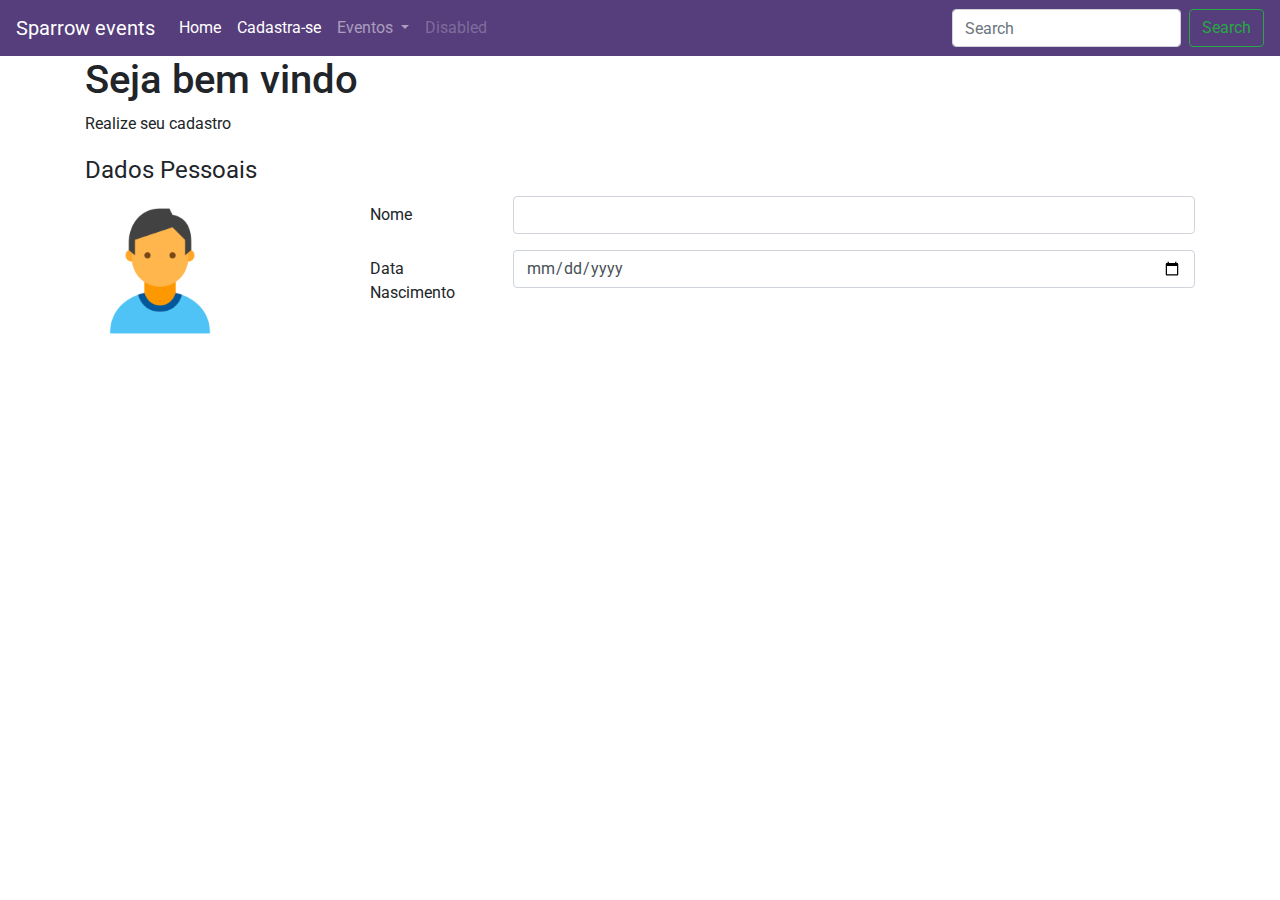
==== cadastre-se.html @ 69c8d6da "Inicio" ====
<!doctype html>
<html lang="pt-br">

<head>
    <!-- Required meta tags -->
    <meta charset="utf-8">
    <meta name="viewport" content="width=device-width, initial-scale=1, shrink-to-fit=no">

    <!-- Bootstrap CSS -->
    <link rel="stylesheet" href="assets/css/bootstrap.min.css">
    <link rel="stylesheet" href="assets/css/sparrow-events.css">
    <link href="https://fonts.googleapis.com/css?family=Roboto:100i,300,300i,400&display=swap" rel="stylesheet">

    <title>Sparrow-events - home</title>
</head>

<body>
    <nav class="navbar navbar-expand-lg navbar-dark bg-roxo">
        <a class="navbar-brand" href="index.html">Sparrow events</a>
        <button class="navbar-toggler" type="button" data-toggle="collapse" data-target="#navbarSupportedContent"
            aria-controls="navbarSupportedContent" aria-expanded="false" aria-label="Toggle navigation">
            <span class="navbar-toggler-icon"></span>
        </button>

        <div class="collapse navbar-collapse" id="navbarSupportedContent">
            <ul class="navbar-nav mr-auto">
                <li class="nav-item active">
                    <a class="nav-link" href="index.html">Home <span class="sr-only">(current)</span></a>
                </li>
                <li class="nav-item active">
                    <a class="nav-link" href="#">Cadastra-se</a>
                </li>
                <li class="nav-item dropdown">
                    <a class="nav-link dropdown-toggle" href="#" id="navbarDropdown" role="button"
                        data-toggle="dropdown" aria-haspopup="true" aria-expanded="false">
                        Eventos
                    </a>
                    <div class="dropdown-menu" aria-labelledby="navbarDropdown">
                        <a class="dropdown-item" href="#">Acontecendo</a>
                        <a class="dropdown-item" href="#">Previsto</a>
                        <div class="dropdown-divider"></div>
                        <a class="dropdown-item" href="#">Encerrados</a>
                    </div>
                </li>
                <li class="nav-item">
                    <a class="nav-link disabled" href="#" tabindex="-1" aria-disabled="true">Disabled</a>
                </li>
            </ul>
            <form class="form-inline my-2 my-lg-0">
                <input class="form-control mr-sm-2" type="search" placeholder="Search" aria-label="Search">
                <button class="btn btn-outline-success my-2 my-sm-0" type="submit">Search</button>
            </form>
        </div>
    </nav>
    <div class="container">
        <div class="row">
            <div class="col-sm-12">
                <h1>Seja bem vindo</h1>
                <p>Realize seu cadastro</p>
            </div>
        </div>

        <div class="row">
            <div class="col-sm-12">
                <fieldset>
                    <legend>Dados Pessoais</legend>
                    <div class="row">
                        <div class="col-sm-3">
                            <img src="assets/img/pessoa-icon-png-4.png">
                        </div>
                        <div class="col-sm-9">
                            <form>
                                <div class="form-group row">
                                    <label for="nome" class="col-sm-2 col-form-label">Nome</label>
                                    <div class="col-sm-10">
                                        <input type="text" class="form-control" id="Nome">
                                    </div>
                                </div>
                                <div class="form-group row">
                                        <label for="dataNascimento" class="col-sm-2 col-form-label">Data Nascimento</label>
                                        <div class="col-sm-10">
                                            <input type="date" class="form-control" id="dataNascimento">
                                        </div>
                                    </div>
                            </form>
                        </div>
                    </div>
                </fieldset>
            </div>
        </div>

        <!-- Optional JavaScript -->
        <!-- jQuery first, then Popper.js, then Bootstrap JS -->
        <script src="assets/js/jquery-3.3.1.slim.min.js"></script>
        <script src="assets/js/popper.min.js"></script>
        <script src="assets/js/bootstrap.min.js"></script>
</body>

</html>
---- assets/css/sparrow-events.css ----
html{
font-family: "Roboto" !important;
}
img{
   width:150px;
}
.bg-roxo{
   background-color:  #563d7c;
}
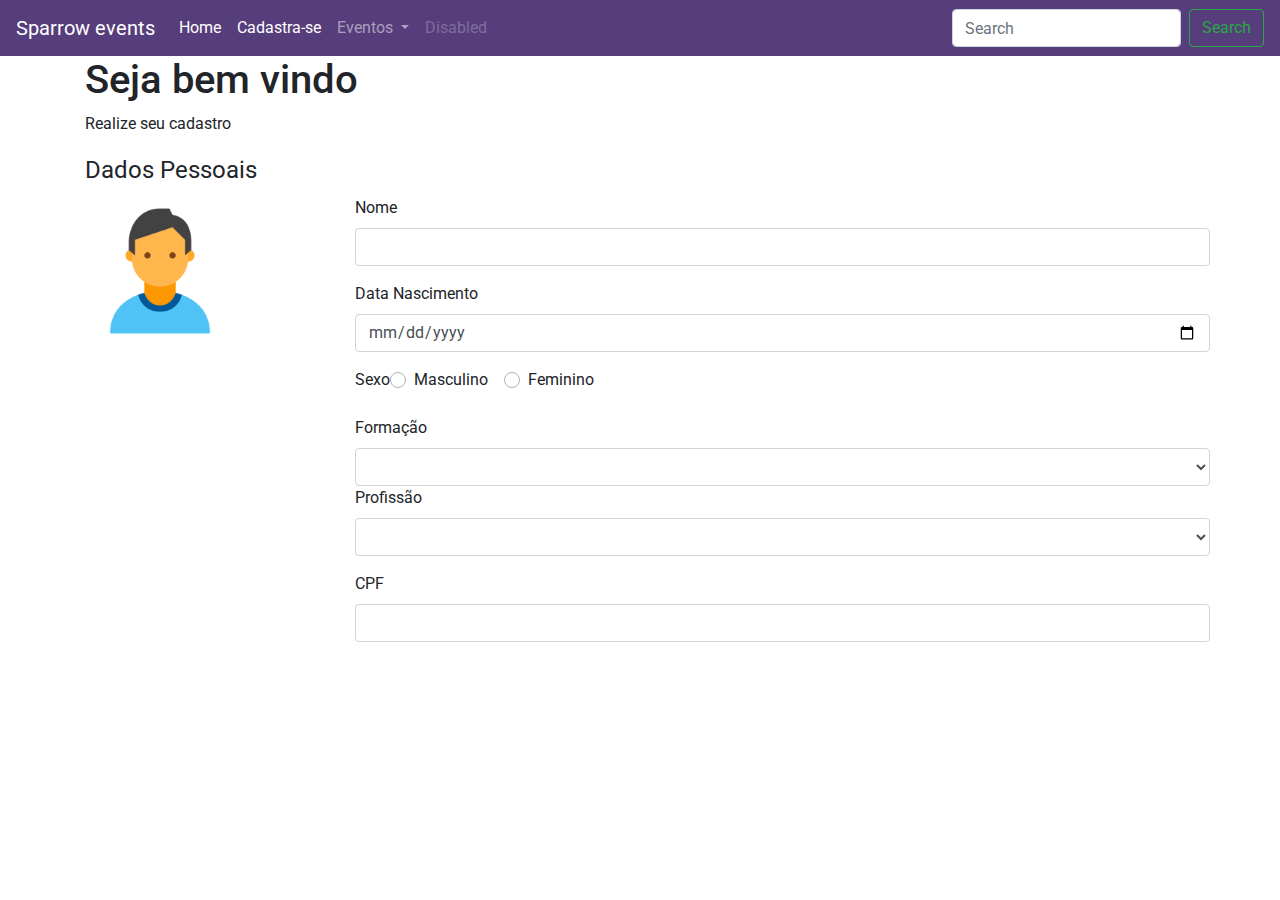
==== commit 396c8d64: "07/10" ====
--- a/cadastre-se.html
+++ b/cadastre-se.html
@@ -71,29 +71,80 @@
                         <div class="col-sm-9">
                             <form>
                                 <div class="form-group row">
-                                    <label for="nome" class="col-sm-2 col-form-label">Nome</label>
-                                    <div class="col-sm-10">
-                                        <input type="text" class="form-control" id="Nome">
-                                    </div>
+                                    <label for="Nome">Nome</label>
+                                    <input type="text" class="form-control" id="Nome">
                                 </div>
                                 <div class="form-group row">
-                                        <label for="dataNascimento" class="col-sm-2 col-form-label">Data Nascimento</label>
-                                        <div class="col-sm-10">
-                                            <input type="date" class="form-control" id="dataNascimento">
-                                        </div>
+                                    <label for="dataNascimento">Data Nascimento</label>
+                                    <input type="date" class="form-control" id="dataNascimento">
+                                </div>
+                                <div class="form-group row">
+                                    <label>Sexo</label>
+                                    <div class="custom-control custom-radio custom-control-inline">
+                                        <input type="radio" id="customRadioInline1" name="customRadioInline1"
+                                            class="custom-control-input">
+                                        <label class="custom-control-label" for="customRadioInline1">Masculino</label>
                                     </div>
+                                    <div class="custom-control custom-radio custom-control-inline">
+                                        <input type="radio" id="customRadioInline2" name="customRadioInline1"
+                                            class="custom-control-input">
+                                        <label class="custom-control-label" for="customRadioInline2">Feminino</label>
+                                    </div>
+                                    </label>
+                                </div>
+                                <div class="form-group row">
+                                    <label for="formacao">Formação</label>
+                                    <select class="form-control" id="formacao">
+                                        <option></option>
+                                        <option>Ensino Fundamental</option>
+                                        <option>Ensino Medio</option>
+                                        <option>Ensino Superior</option>
+                                    </select>
+                                    <label for="profissao">Profissão</label>
+                                    <select class="form-control" id="profissao">
+                                        <option>
+                                        <option>Analista de Sistemas</option>
+                                        <option>Dev. FrontEnd</option>
+                                        <option>Dev. BackEnd</option>
+                                        <option>Dev. FullStack</option>
+                                    </select>
+                                </div>
+
+                                <div class="form-group row">
+                                    <label for="cpf">CPF</label>
+                                    <input type="text" class="form-control" id="cpf">
+                                </div>
                             </form>
                         </div>
                     </div>
                 </fieldset>
             </div>
         </div>
-
-        <!-- Optional JavaScript -->
-        <!-- jQuery first, then Popper.js, then Bootstrap JS -->
-        <script src="assets/js/jquery-3.3.1.slim.min.js"></script>
-        <script src="assets/js/popper.min.js"></script>
-        <script src="assets/js/bootstrap.min.js"></script>
+        <div class="modal" tabindex="-1" role="dialog">
+  <div class="modal-dialog" role="document">
+    <div class="modal-content">
+      <div class="modal-header">
+        <h5 class="modal-title">Título do modal</h5>
+        <button type="button" class="close" data-dismiss="modal" aria-label="Fechar">
+          <span aria-hidden="true">&times;</span>
+        </button>
+      </div>
+      <div class="modal-body">
+        <p>Texto do corpo do modal, é aqui.</p>
+      </div>
+      <div class="modal-footer">
+        <button type="button" class="btn btn-secondary" data-dismiss="modal">Fechar</button>
+        <button type="button" class="btn btn-primary">Salvar mudanças</button>
+      </div>
+    </div>
+  </div>
+</div>
+    </div>
+    <!-- Optional JavaScript -->
+    <!-- jQuery first, then Popper.js, then Bootstrap JS -->
+    <script src="assets/js/jquery-3.3.1.slim.min.js"></script>
+    <script src="assets/js/popper.min.js"></script>
+    <script src="assets/js/bootstrap.min.js"></script>
 </body>
 
 </html>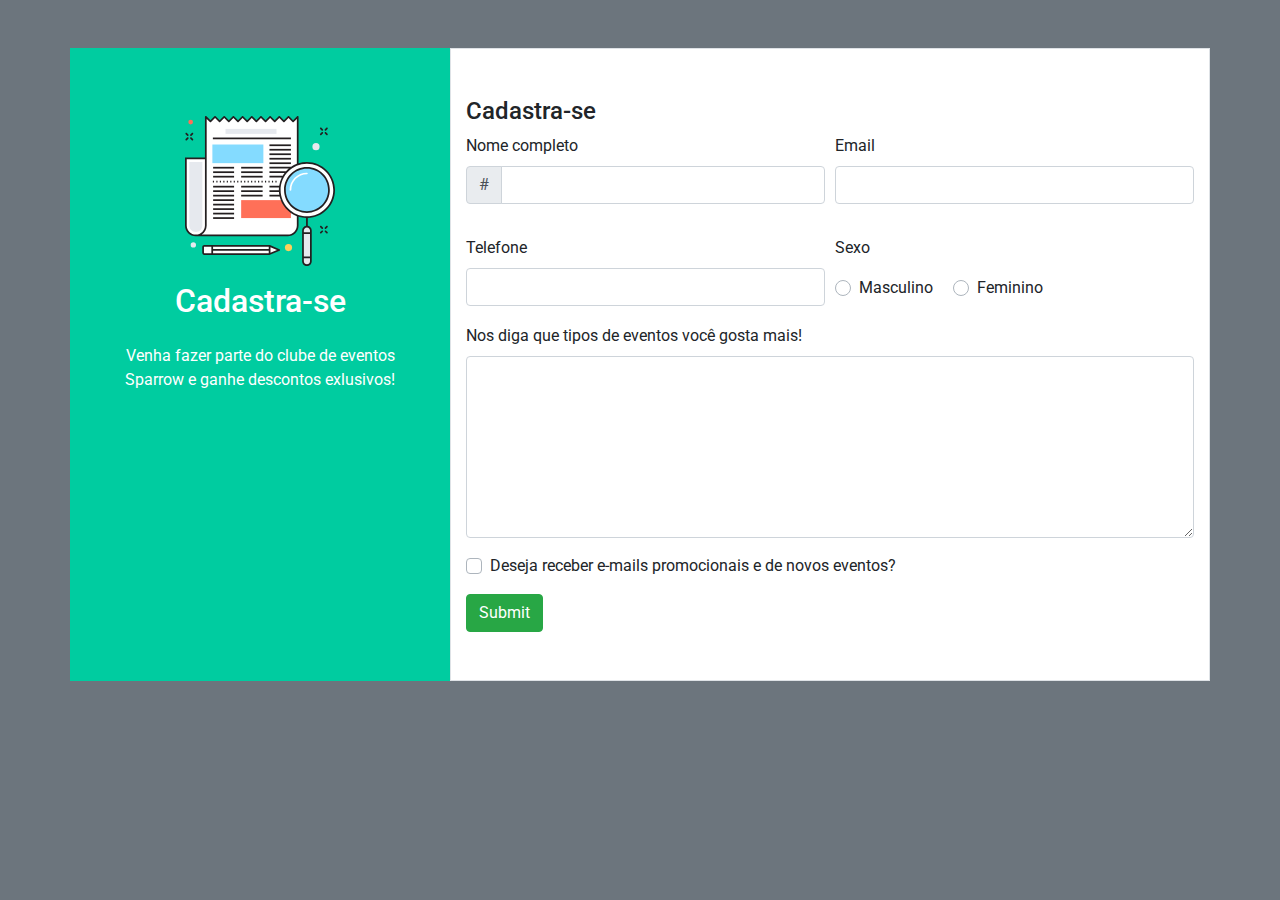
==== commit 90996daa: "10/10" ====
--- a/cadastre-se.html
+++ b/cadastre-se.html
@@ -11,135 +11,85 @@
     <link rel="stylesheet" href="assets/css/sparrow-events.css">
     <link href="https://fonts.googleapis.com/css?family=Roboto:100i,300,300i,400&display=swap" rel="stylesheet">
 
-    <title>Sparrow-events - home</title>
+    <title>Sparrow-events - Cadastra-se</title>
 </head>
 
-<body>
-    <nav class="navbar navbar-expand-lg navbar-dark bg-roxo">
-        <a class="navbar-brand" href="index.html">Sparrow events</a>
-        <button class="navbar-toggler" type="button" data-toggle="collapse" data-target="#navbarSupportedContent"
-            aria-controls="navbarSupportedContent" aria-expanded="false" aria-label="Toggle navigation">
-            <span class="navbar-toggler-icon"></span>
-        </button>
+<body class="bg-secondary">
+    <section class="py-5">
+        <div class="container">
+            <div class="row">
+                <!-- #region COLUNA 01 -->
+                <div class="col-sm-4 bg-roxo text-white text-center py-5">
+                    <div class="card-body">
+                        <img src="assets/img/registration_bg.svg">
+                        <h2 class="py-3">Cadastra-se</h2>
+                        <p>Venha fazer parte do clube de eventos Sparrow e ganhe descontos exlusivos!</p>
+                    </div>
+                </div>
+                <!-- #endREGION -->
+                <!-- #region COLUNA 02 -->
+                <div class="col-sm-8 py-5 border bg-white">
+                    <h4>Cadastra-se</h4>
+                    <form>
+                        <div class="form-row">
+                            <div class="form-group col-sm-6">
+                                <label for="nomeCompleto">Nome completo</label>
+                                <div class="input-group mb-3">
+                                        <div class="input-group-prepend">
+                                          <span class="input-group-text" id="nomeCompleto">#</span>
+                                        </div>
+                                        <input type="text" class="form-control"aria-label="Usuário" aria-describedby="nomeCompleto">
+                                </div>
+                            </div>
+                            <div class="form-group col-sm-6">
+                                <label for="email">Email</label>
+                                <input type="email" class="form-control" id="email">
+                            </div>
+                        </div>
+                        <div class="form-row">
+                            <div class="form-group col-sm-6">
+                                <label for="telefone">Telefone</label>
+                                <input type="tel" class="form-control" id="telefone">
+                            </div>
+                            <div class="form-group col-sm-6">
+                                <label>Sexo</label>
+                                <div class="py-2">
+                                    <div class="custom-control custom-radio custom-control-inline">
+                                        <input type="radio" id="radioMasculino" name="radioSexo"
+                                            class="custom-control-input">
+                                        <label class="custom-control-label" for="radioMasculino">Masculino</label>
+                                    </div>
+                                    <div class="custom-control custom-radio custom-control-inline">
+                                        <input type="radio" id="radioFeminino" name="radioSexo"
+                                            class="custom-control-input">
+                                        <label class="custom-control-label" for="radioFeminino">Feminino</label>
+                                    </div>
+                                </div>
+                            </div>
+                        </div>
+                        <div class="form-row">
+                            <div class="form-group col-sm-12">
+                                <label>Nos diga que tipos de eventos você gosta mais!</label>
 
-        <div class="collapse navbar-collapse" id="navbarSupportedContent">
-            <ul class="navbar-nav mr-auto">
-                <li class="nav-item active">
-                    <a class="nav-link" href="index.html">Home <span class="sr-only">(current)</span></a>
-                </li>
-                <li class="nav-item active">
-                    <a class="nav-link" href="#">Cadastra-se</a>
-                </li>
-                <li class="nav-item dropdown">
-                    <a class="nav-link dropdown-toggle" href="#" id="navbarDropdown" role="button"
-                        data-toggle="dropdown" aria-haspopup="true" aria-expanded="false">
-                        Eventos
-                    </a>
-                    <div class="dropdown-menu" aria-labelledby="navbarDropdown">
-                        <a class="dropdown-item" href="#">Acontecendo</a>
-                        <a class="dropdown-item" href="#">Previsto</a>
-                        <div class="dropdown-divider"></div>
-                        <a class="dropdown-item" href="#">Encerrados</a>
-                    </div>
-                </li>
-                <li class="nav-item">
-                    <a class="nav-link disabled" href="#" tabindex="-1" aria-disabled="true">Disabled</a>
-                </li>
-            </ul>
-            <form class="form-inline my-2 my-lg-0">
-                <input class="form-control mr-sm-2" type="search" placeholder="Search" aria-label="Search">
-                <button class="btn btn-outline-success my-2 my-sm-0" type="submit">Search</button>
-            </form>
-        </div>
-    </nav>
-    <div class="container">
-        <div class="row">
-            <div class="col-sm-12">
-                <h1>Seja bem vindo</h1>
-                <p>Realize seu cadastro</p>
+                                <textarea class="form-control" rows="7"></textarea>
+                            </div>
+                        </div>
+                        <div class="form-row">
+                            <div class="form-group col-sm-12">
+                                <div class="custom-control custom-checkbox">
+                                    <input type="checkbox" class="custom-control-input" id="customCheck1">
+                                    <label class="custom-control-label" for="customCheck1">Deseja receber e-mails promocionais e de novos eventos?</label>
+                                </div>
+                            </div>
+                        </div>
+                        <div class="form-row"></div>
+                        <button type="button" class="btn btn-success">Submit</button>
+                    </form>
+                </div>
+                <!-- #endREGION -->
             </div>
         </div>
-
-        <div class="row">
-            <div class="col-sm-12">
-                <fieldset>
-                    <legend>Dados Pessoais</legend>
-                    <div class="row">
-                        <div class="col-sm-3">
-                            <img src="assets/img/pessoa-icon-png-4.png">
-                        </div>
-                        <div class="col-sm-9">
-                            <form>
-                                <div class="form-group row">
-                                    <label for="Nome">Nome</label>
-                                    <input type="text" class="form-control" id="Nome">
-                                </div>
-                                <div class="form-group row">
-                                    <label for="dataNascimento">Data Nascimento</label>
-                                    <input type="date" class="form-control" id="dataNascimento">
-                                </div>
-                                <div class="form-group row">
-                                    <label>Sexo</label>
-                                    <div class="custom-control custom-radio custom-control-inline">
-                                        <input type="radio" id="customRadioInline1" name="customRadioInline1"
-                                            class="custom-control-input">
-                                        <label class="custom-control-label" for="customRadioInline1">Masculino</label>
-                                    </div>
-                                    <div class="custom-control custom-radio custom-control-inline">
-                                        <input type="radio" id="customRadioInline2" name="customRadioInline1"
-                                            class="custom-control-input">
-                                        <label class="custom-control-label" for="customRadioInline2">Feminino</label>
-                                    </div>
-                                    </label>
-                                </div>
-                                <div class="form-group row">
-                                    <label for="formacao">Formação</label>
-                                    <select class="form-control" id="formacao">
-                                        <option></option>
-                                        <option>Ensino Fundamental</option>
-                                        <option>Ensino Medio</option>
-                                        <option>Ensino Superior</option>
-                                    </select>
-                                    <label for="profissao">Profissão</label>
-                                    <select class="form-control" id="profissao">
-                                        <option>
-                                        <option>Analista de Sistemas</option>
-                                        <option>Dev. FrontEnd</option>
-                                        <option>Dev. BackEnd</option>
-                                        <option>Dev. FullStack</option>
-                                    </select>
-                                </div>
-
-                                <div class="form-group row">
-                                    <label for="cpf">CPF</label>
-                                    <input type="text" class="form-control" id="cpf">
-                                </div>
-                            </form>
-                        </div>
-                    </div>
-                </fieldset>
-            </div>
-        </div>
-        <div class="modal" tabindex="-1" role="dialog">
-  <div class="modal-dialog" role="document">
-    <div class="modal-content">
-      <div class="modal-header">
-        <h5 class="modal-title">Título do modal</h5>
-        <button type="button" class="close" data-dismiss="modal" aria-label="Fechar">
-          <span aria-hidden="true">&times;</span>
-        </button>
-      </div>
-      <div class="modal-body">
-        <p>Texto do corpo do modal, é aqui.</p>
-      </div>
-      <div class="modal-footer">
-        <button type="button" class="btn btn-secondary" data-dismiss="modal">Fechar</button>
-        <button type="button" class="btn btn-primary">Salvar mudanças</button>
-      </div>
-    </div>
-  </div>
-</div>
-    </div>
+    </section>
     <!-- Optional JavaScript -->
     <!-- jQuery first, then Popper.js, then Bootstrap JS -->
     <script src="assets/js/jquery-3.3.1.slim.min.js"></script>
--- a/assets/css/sparrow-events.css
+++ b/assets/css/sparrow-events.css
@@ -5,5 +5,5 @@
    width:150px;
 }
 .bg-roxo{
-   background-color:  #563d7c;
-}+   background-color:  #00cca0;
+}
